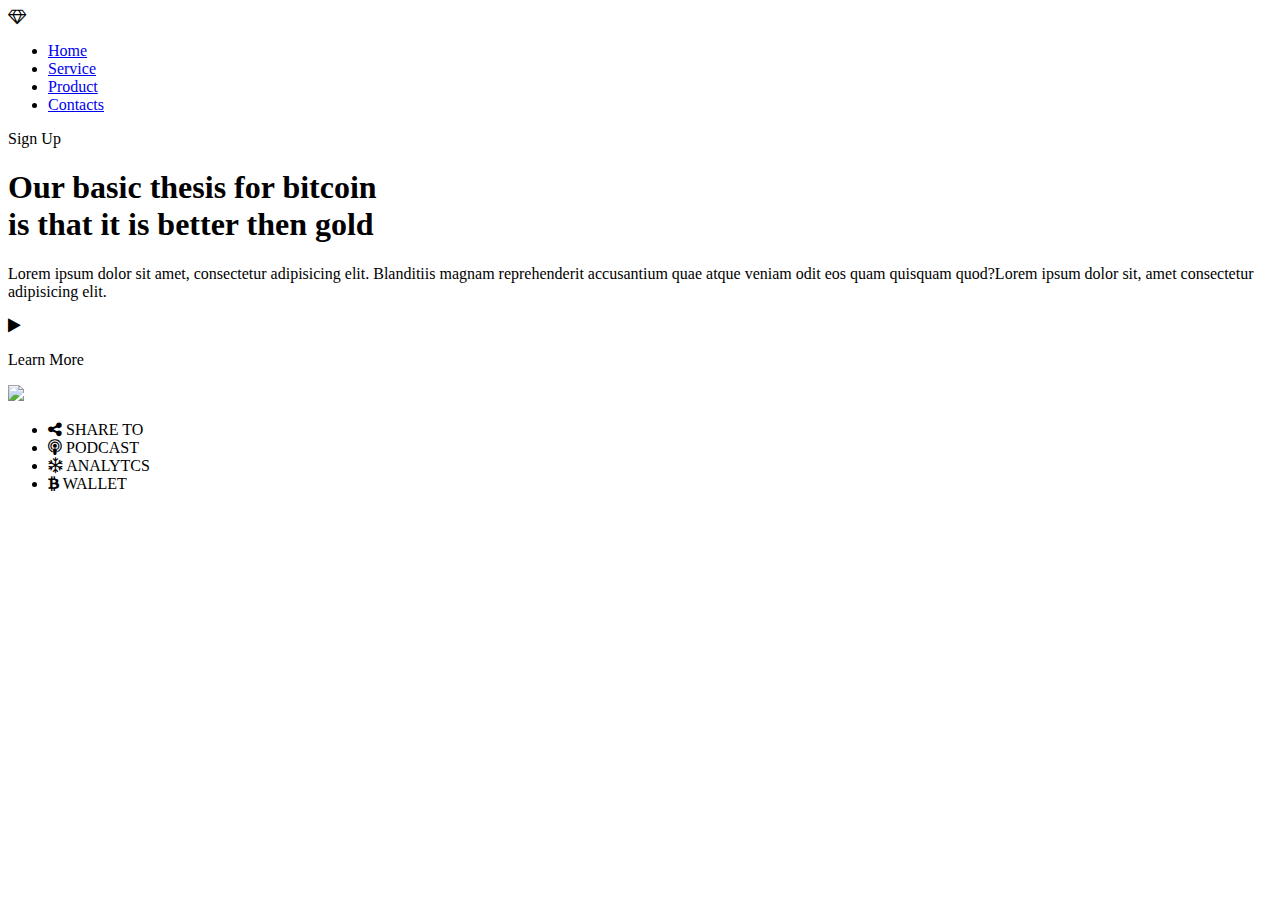
==== index.html @ e722765b "Create index.html" ====
<!DOCTYPE html>
<html lang="en">
<head>
    <meta charset="UTF-8">
    <meta name="viewport" content="width=device-width, initial-scale=1.0">
    <link rel="stylesheet" href="https://stackpath.bootstrapcdn.com/font-awesome/4.7.0/css/font-awesome.min.css">
    <link rel="stylesheet" href="./css/style.css">
    
    <title>Bitcoin Web app</title>
</head>
<body>
    <div class="container">
        <nav>
            <div class="logo">
                <i class="fa fa-diamond" aria-hidden="true"></i>
            </div>
            <ul>
                <li><a href="#" id="home">Home</a></li>
                <li><a href="#">Service</a></li>
                <li><a href="#">Product</a></li>
                <li><a href="#">Contacts</a></li>
            </ul>
            <div class="sign-up">
                <span>Sign Up</span>
            </div>
        </nav>
        <div id="content">
                <h1>
                    Our basic thesis for bitcoin<br> is that it is better then gold
                </h1>
                <p id="main">Lorem ipsum dolor sit amet, consectetur adipisicing elit. Blanditiis magnam reprehenderit accusantium quae atque veniam odit eos quam quisquam quod?Lorem ipsum dolor sit, amet consectetur adipisicing elit.</p>
                <div id="learn-more">
                    <p class="fa-play-btn"><i class="fa fa-play" aria-hidden="true"></i></p>
                    <p>Learn More</p>
                </div>
        </div>
        <div class="image">
            <img src="./img/249.jpg">
        </div>
        <div id="options">
            <ul>
                <li><i class="fa fa-share-alt" aria-hidden="true"></i>
                    <span>SHARE TO</span></li>
                <li><i class="fa fa-podcast" aria-hidden="true"></i>
                <span>PODCAST</span></li>
                <li><i class="fa fa-snowflake-o" aria-hidden="true"></i>
                    <span>ANALYTCS</span></li>
                <li><i class="fa fa-btc" aria-hidden="true"></i>
                    <span>WALLET</span></li>
            </ul>
        </div>
    </div>
</body>
</html>
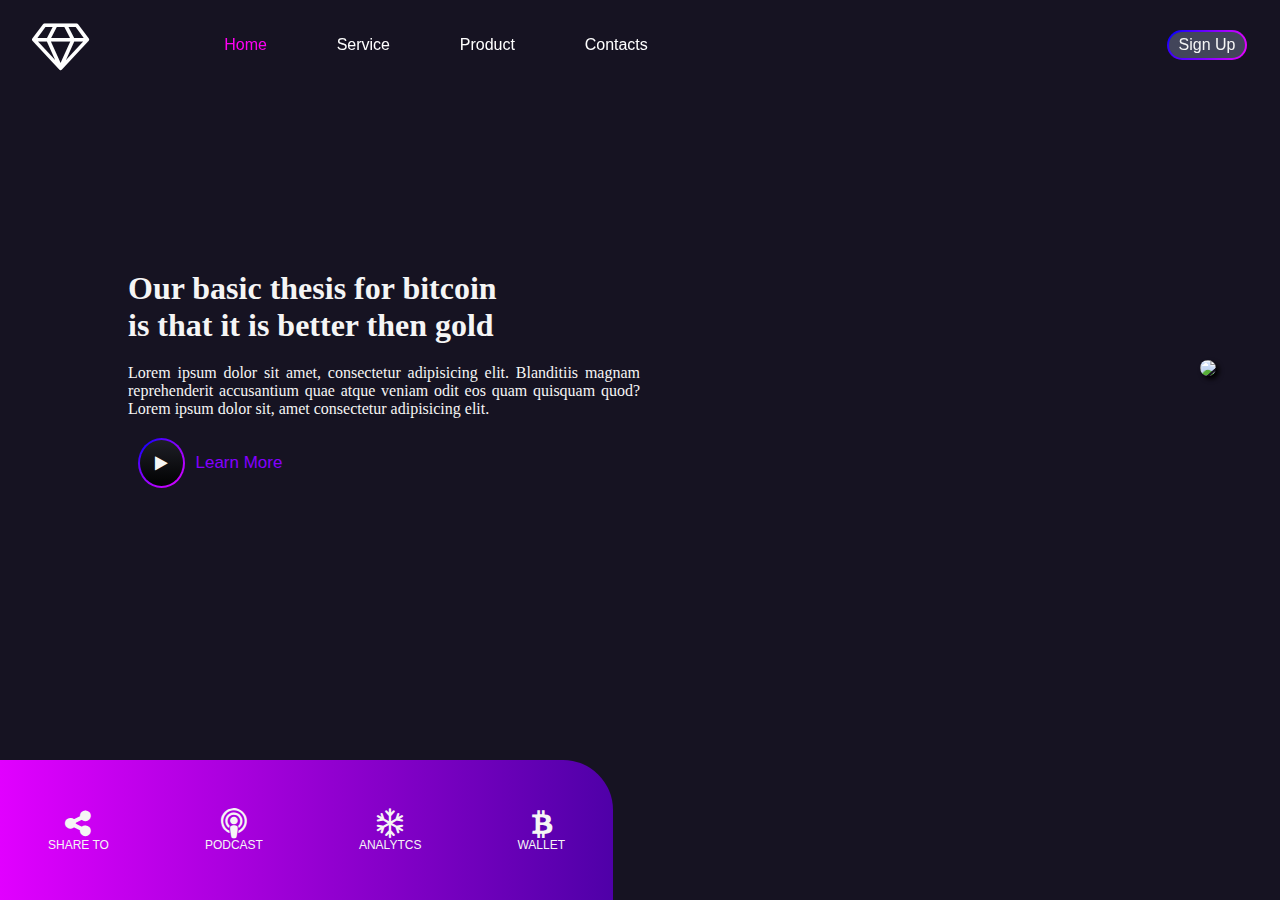
==== commit be55007c: "Update index.html" ====
--- a/index.html
+++ b/index.html
@@ -4,7 +4,7 @@
     <meta charset="UTF-8">
     <meta name="viewport" content="width=device-width, initial-scale=1.0">
     <link rel="stylesheet" href="https://stackpath.bootstrapcdn.com/font-awesome/4.7.0/css/font-awesome.min.css">
-    <link rel="stylesheet" href="./css/style.css">
+    <link rel="stylesheet" href="style.css">
     
     <title>Bitcoin Web app</title>
 </head>
--- a/style.css
+++ b/style.css
@@ -0,0 +1,156 @@
+* {
+  margin: 0;
+  padding: 0;
+  font-family: Helvetica, sans-serif;
+}
+
+.container {
+  background: #161322;
+  height: 100vh;
+}
+
+.container nav {
+  position: fixed;
+  top: 0;
+  right: 0;
+  left: 0;
+  display: flex;
+  justify-content: space-around;
+  margin-top: 20px;
+  align-items: center;
+}
+
+.container nav .logo .fa-diamond {
+  font-size: 50px;
+  color: white;
+}
+
+.container nav ul {
+  list-style: none;
+  display: flex;
+  width: 44%;
+  justify-content: space-evenly;
+}
+
+.container nav ul li a {
+  color: white;
+  text-decoration: none;
+}
+
+.container nav ul li a#home {
+  color: #ff00f2;
+}
+
+.container nav ul li a:hover {
+  color: #0000a3;
+  transition: 0.5s color ease;
+}
+
+.container nav .sign-up {
+  margin-left: 30%;
+  display: inline-block;
+  border: 2px solid transparent;
+  border-radius: 20px;
+  background: linear-gradient(#42455a, #42455a), radial-gradient(circle at top left, blue, #ea03ff);
+  background-origin: border-box;
+  background-clip: content-box,border-box;
+  text-align: center;
+}
+
+.container nav .sign-up span {
+  display: block;
+  padding: 4px 10px;
+  color: whitesmoke;
+  cursor: pointer;
+}
+
+.container #content {
+  width: 40%;
+  position: absolute;
+  top: 30%;
+  left: 10%;
+  text-align: justify;
+}
+
+.container #content h1, .container #content #main {
+  font-family: Georgia, 'Times New Roman', Times, serif;
+  color: whitesmoke;
+}
+
+.container #content #main {
+  margin: 20px 0;
+}
+
+.container #content #learn-more {
+  display: flex;
+  align-items: center;
+  justify-content: first baseline;
+}
+
+.container #content #learn-more .fa-play-btn {
+  font-size: 16px;
+  color: whitesmoke;
+  display: inline-block;
+  border: 2px solid transparent;
+  border-radius: 50%;
+  background: linear-gradient(#202129, #000000), radial-gradient(circle at top left, blue, #ea03ff);
+  background-origin: border-box;
+  background-clip: content-box,border-box;
+  text-align: center;
+}
+
+.container #content #learn-more .fa-play-btn i {
+  padding: 15px;
+}
+
+.container #content #learn-more p {
+  margin-left: 2%;
+  color: whitesmoke;
+  font-size: 17px;
+  color: #8400ff;
+  font-family: Rubik, sans-serif;
+  cursor: pointer;
+}
+
+.container .image {
+  position: absolute;
+  top: 40%;
+  right: 5%;
+}
+
+.container .image img {
+  width: 400px;
+  box-shadow: 3px 3px 5px black;
+  border-radius: 10px;
+}
+
+.container #options {
+  position: absolute;
+  bottom: 0;
+  left: 0;
+}
+
+.container #options ul {
+  border-top-right-radius: 50px;
+  color: whitesmoke;
+  display: flex;
+  justify-content: space-between;
+  list-style: none;
+  background-image: linear-gradient(to right, #e100ff, #4f00a8);
+}
+
+.container #options ul li {
+  padding: 3rem;
+  display: flex;
+  align-items: center;
+  flex-direction: column;
+}
+
+.container #options ul li i {
+  font-size: 30px;
+}
+
+.container #options ul li span {
+  font-size: 12px;
+}
+/*# sourceMappingURL=style.css.map */
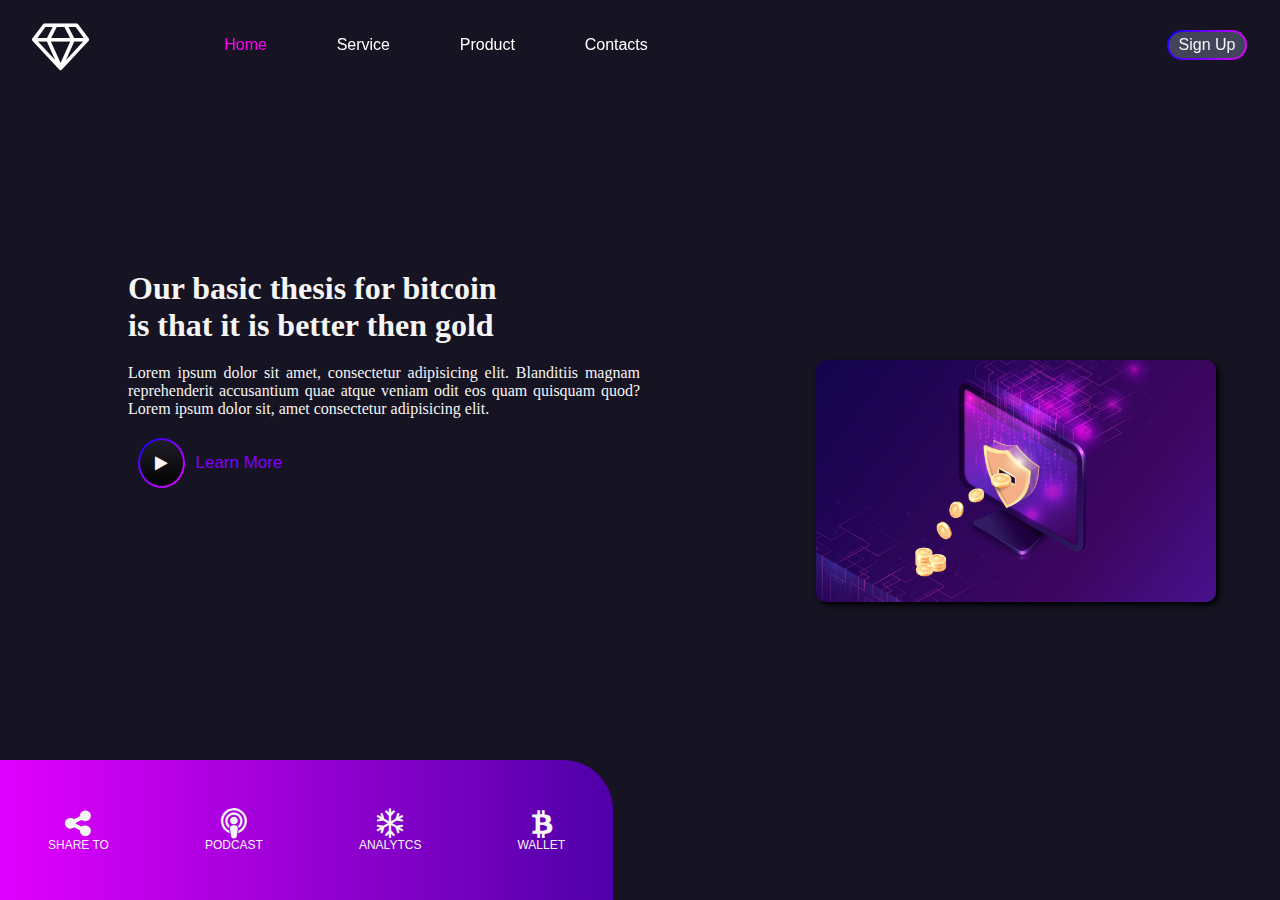
==== commit 8b147c5c: "Update index.html" ====
--- a/index.html
+++ b/index.html
@@ -35,7 +35,7 @@
                 </div>
         </div>
         <div class="image">
-            <img src="./img/249.jpg">
+            <img src="249.jpg">
         </div>
         <div id="options">
             <ul>
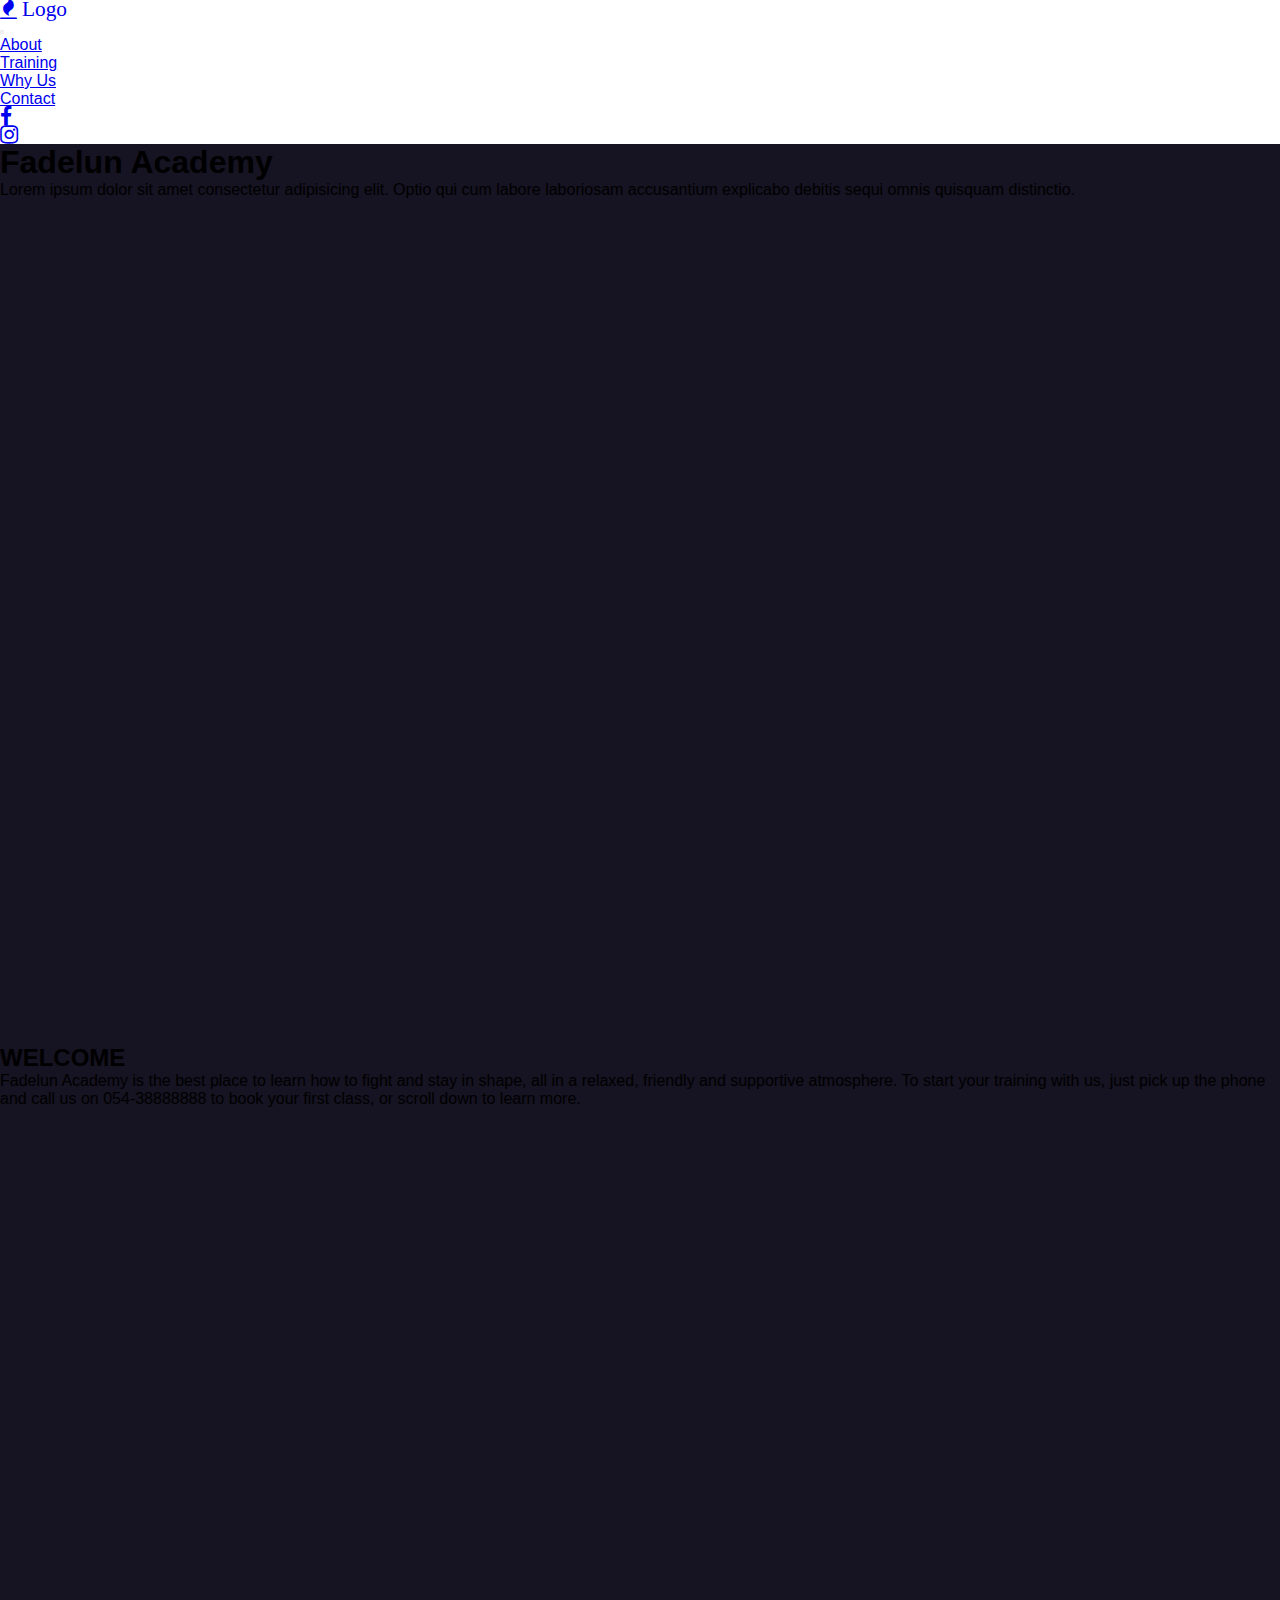
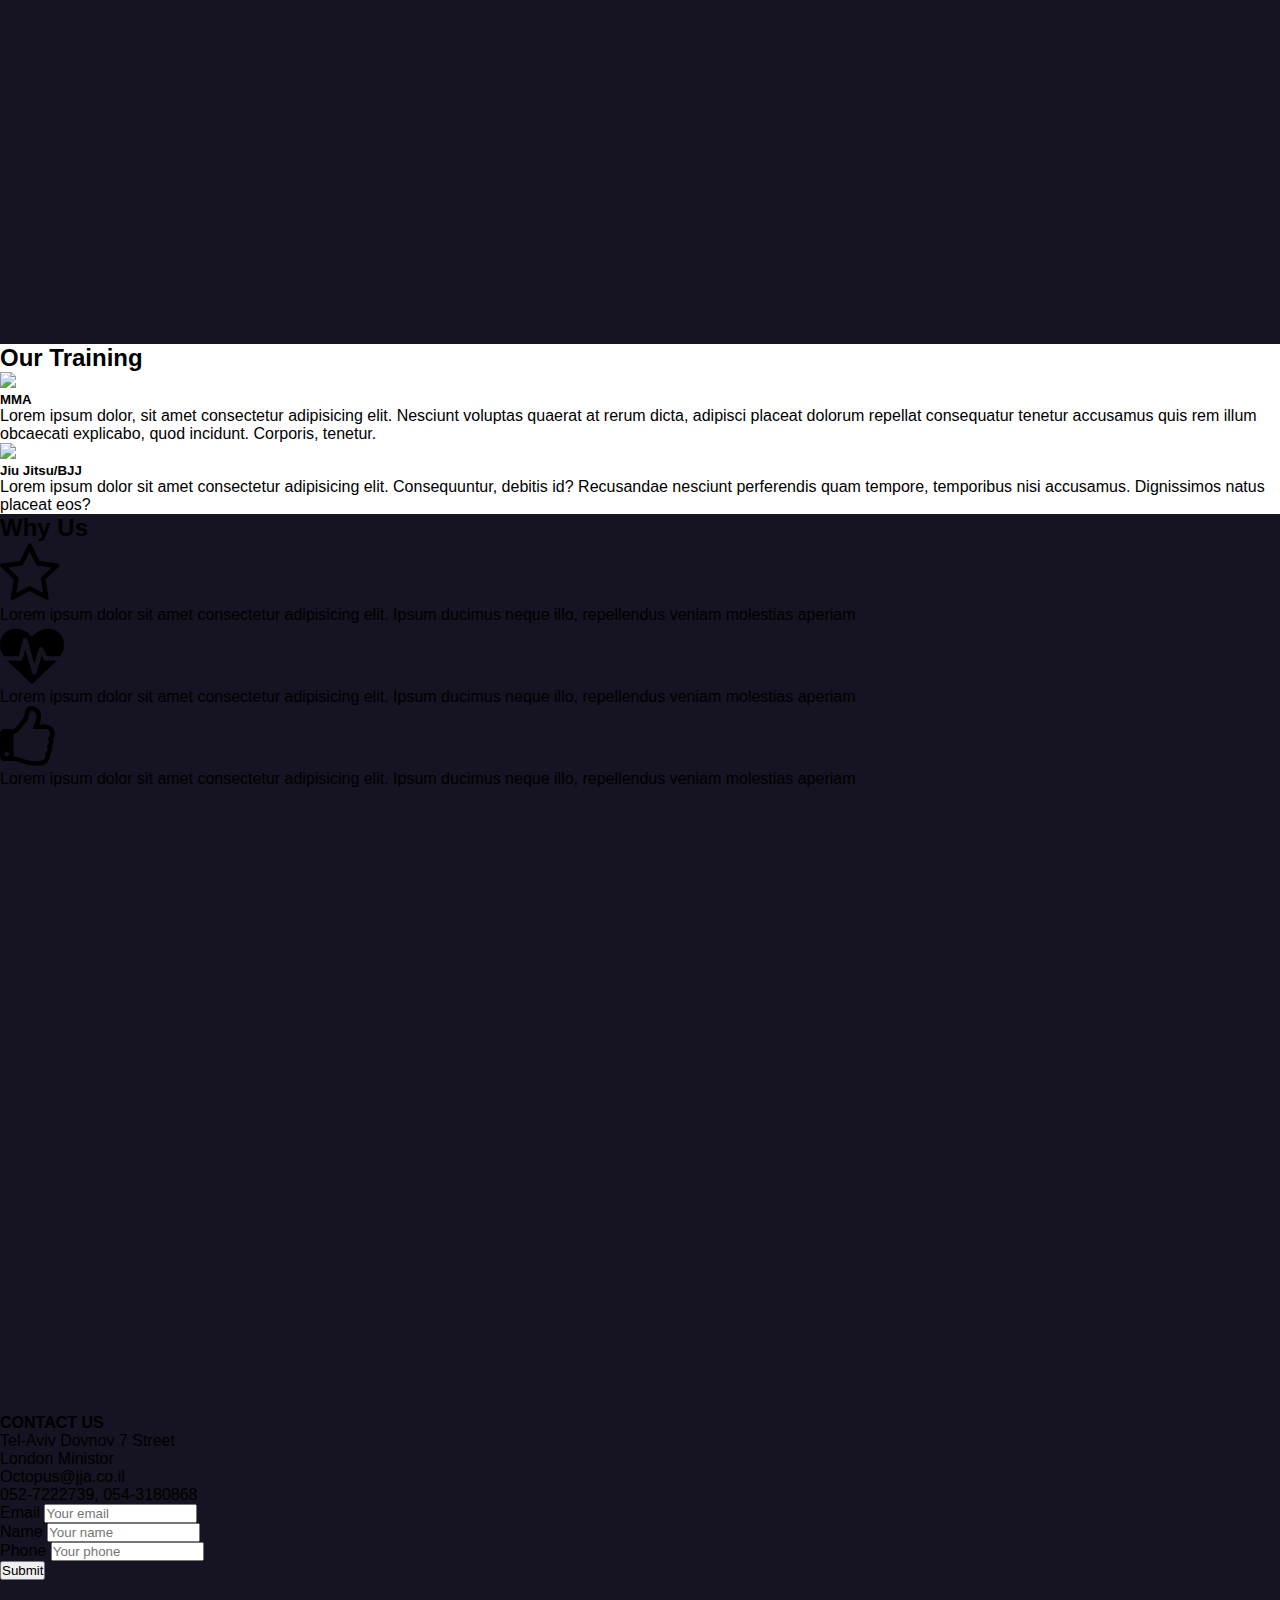
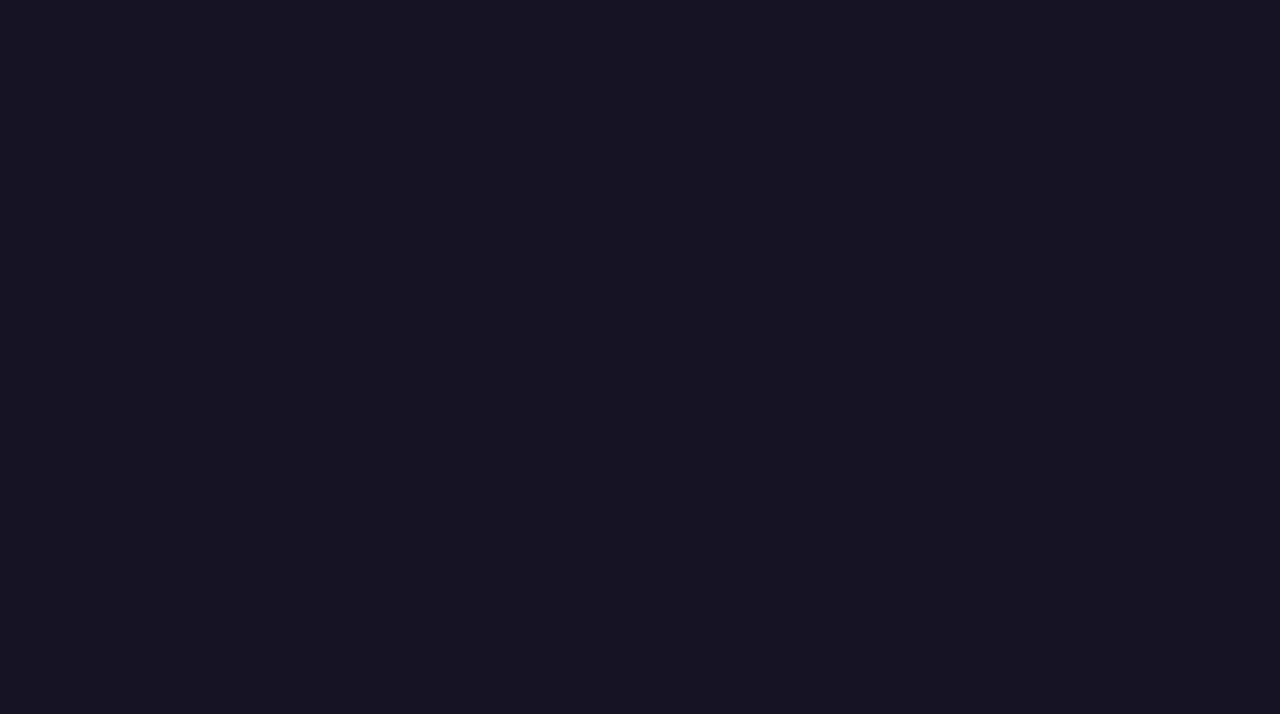
==== commit 23e54b08: "Add files via upload" ====
--- a/index.html
+++ b/index.html
@@ -1,54 +1,189 @@
-<!DOCTYPE html>
-<html lang="en">
-<head>
-    <meta charset="UTF-8">
-    <meta name="viewport" content="width=device-width, initial-scale=1.0">
-    <link rel="stylesheet" href="https://stackpath.bootstrapcdn.com/font-awesome/4.7.0/css/font-awesome.min.css">
-    <link rel="stylesheet" href="style.css">
-    
-    <title>Bitcoin Web app</title>
-</head>
-<body>
-    <div class="container">
-        <nav>
-            <div class="logo">
-                <i class="fa fa-diamond" aria-hidden="true"></i>
-            </div>
-            <ul>
-                <li><a href="#" id="home">Home</a></li>
-                <li><a href="#">Service</a></li>
-                <li><a href="#">Product</a></li>
-                <li><a href="#">Contacts</a></li>
-            </ul>
-            <div class="sign-up">
-                <span>Sign Up</span>
-            </div>
-        </nav>
-        <div id="content">
-                <h1>
-                    Our basic thesis for bitcoin<br> is that it is better then gold
-                </h1>
-                <p id="main">Lorem ipsum dolor sit amet, consectetur adipisicing elit. Blanditiis magnam reprehenderit accusantium quae atque veniam odit eos quam quisquam quod?Lorem ipsum dolor sit, amet consectetur adipisicing elit.</p>
-                <div id="learn-more">
-                    <p class="fa-play-btn"><i class="fa fa-play" aria-hidden="true"></i></p>
-                    <p>Learn More</p>
-                </div>
-        </div>
-        <div class="image">
-            <img src="249.jpg">
-        </div>
-        <div id="options">
-            <ul>
-                <li><i class="fa fa-share-alt" aria-hidden="true"></i>
-                    <span>SHARE TO</span></li>
-                <li><i class="fa fa-podcast" aria-hidden="true"></i>
-                <span>PODCAST</span></li>
-                <li><i class="fa fa-snowflake-o" aria-hidden="true"></i>
-                    <span>ANALYTCS</span></li>
-                <li><i class="fa fa-btc" aria-hidden="true"></i>
-                    <span>WALLET</span></li>
-            </ul>
-        </div>
-    </div>
-</body>
-</html> 
+<!doctype html>
+<html lang="en">
+  <head>
+    <!-- Required meta tags -->
+    <meta charset="utf-8">
+    <meta name="viewport" content="width=device-width, initial-scale=1, shrink-to-fit=no">
+
+    <!-- Bootstrap CSS -->
+    <link rel="stylesheet" href="https://stackpath.bootstrapcdn.com/font-awesome/4.7.0/css/font-awesome.min.css" integrity="sha384-wvfXpqpZZVQGK6TAh5PVlGOfQNHSoD2xbE+QkPxCAFlNEevoEH3Sl0sibVcOQVnN" crossorigin="anonymous">
+    <!-- Boostrap offline -->
+    <link rel="stylesheet" href="./css/style.css">
+    <link rel="stylesheet" href="bootstrap-4.3.1-dist/css/bootstrap-grid.min.css">
+    <link rel="stylesheet" href="./bootstrap-4.3.1-dist/css/bootstrap.css">
+    <link rel="stylesheet" href="bootstrap-4.3.1-dist/css/bootstrap-reboot.css">
+    <title>Hello, world!</title>
+  </head>
+  <body>
+
+<!-- headers -->
+    <div class="header">
+      <nav class="navbar navbar-expand navbar-light fixed-top">
+        <div class="logo">
+          <a class="navbar-brand" href="#">
+            <i class="fa fa-fire fa-lg" aria-hidden="true"> Logo</i>
+          </a>
+        </div>
+        <button class="navbar-toggler" type="button" data-toggle="collapse" data-target="#navbarNav" aria-controls="navbarNav" aria-expanded="false" aria-label="Toggle navigation">
+          <!-- <span class="navbar-toggler-icon"></span> -->
+        </button>
+        <div class="collapse navbar-collapse nav justify-content-end" id="navbarNav">
+          <ul class="list-nav navbar-nav">
+            <li class="nav-item">
+              <a class="nav-link" href="http://127.0.0.1:5500/index.html#about" target="_self">About</a>
+            </li>
+            <li class="nav-item">
+              <a class="nav-link" href="http://127.0.0.1:5500/index.html#training">Training</a>
+            </li>
+            <li class="nav-item">
+              <a class="nav-link" href="http://127.0.0.1:5500/index.html#Why-us">Why Us</a>
+            </li>
+            <li class="nav-item">
+              <a class="nav-link" href="http://127.0.0.1:5500/index.html#contact">Contact</a>
+            </li>
+          </ul>
+          <ul class="account-nav navbar-nav">
+            <li class="nav-item">
+              <a class="nav-link" href="#">
+                <i class="fa fa-facebook fa-lg" aria-hidden="true"></i>
+              </a>
+            </li>
+            <li class="nav-item">
+              <a class="nav-link" href="#">
+                <i class="fa fa-instagram fa-lg" aria-hidden="true"></i>
+              </a>
+            </li>
+          </ul>
+        </div>
+      </nav>
+      <div class="jumbotron jumbotron-fluid">
+        <div class="container">
+        
+          <h1>Fadelun Academy</h1>
+          <p class="lead">Lorem ipsum dolor sit amet consectetur adipisicing elit. Optio qui cum labore laboriosam accusantium explicabo debitis sequi omnis quisquam distinctio.</p>
+        </div>
+      </div>
+    </div>
+
+    <!--  -->
+
+    <!-- about -->
+    <div class="about" id="about">
+      <div class="container">
+        <h2>WELCOME</h2>
+        <p>Fadelun Academy is the best place to learn how to fight and stay in shape, all in a relaxed, friendly and supportive atmosphere. To start your training with us, just pick up the phone and call us on 054-38888888 to book your first class, or scroll down to learn more.</p>
+      </div>
+    </div>
+    <!--  -->
+
+    <!-- Training -->
+    <div class="training" id="training" >
+      <div class="title">
+        <h2>Our Training</h2>
+      </div>
+      <div class="example-training">
+          <div class="image-1">
+                <img src="./img/img_1.jpg ">
+              <div class="description ">
+                <h5>MMA</h5>
+                <p>Lorem ipsum dolor, sit amet consectetur adipisicing elit. Nesciunt voluptas quaerat at rerum dicta, adipisci placeat dolorum repellat consequatur tenetur accusamus quis rem illum obcaecati explicabo, quod incidunt. Corporis, tenetur.</p>
+              </div>
+
+          </div>
+          <div class="image-2">
+            <img src="./img/img_2.jpg">
+            <div class="description">
+              <h5>Jiu Jitsu/BJJ</h5>
+              <p>Lorem ipsum dolor sit amet consectetur adipisicing elit. Consequuntur, debitis id? Recusandae nesciunt perferendis quam tempore, temporibus nisi accusamus. Dignissimos natus placeat eos?</p>
+            </div>
+          </div>
+
+ 
+      </div>
+    </div>
+    <!--  -->
+
+    <!-- Why us -->
+    <div class="why-us" id="Why-us">
+        <div class="container">
+          <h2>Why Us</h2>
+          <div class="row">
+            <div class="col-md-12 col-lg m-3">
+              <div class="card">
+                <div class="logo mt-2">
+                  <i class="fa fa-star-o fa-4x" aria-hidden="true"></i>
+                </div>
+                <p class="text mt-3">Lorem ipsum dolor sit amet consectetur adipisicing elit. Ipsum ducimus neque illo, repellendus veniam molestias aperiam</p>
+              </div>
+            </div>
+            <div class="col-md-12 col-lg m-3">
+              <div class="card">
+                <div class="logo mt-2">
+                  <i class="fa fa-heartbeat fa-4x" aria-hidden="true"></i>
+                </div>
+                <p class="text mt-3">Lorem ipsum dolor sit amet consectetur adipisicing elit. Ipsum ducimus neque illo, repellendus veniam molestias aperiam</p>
+              </div>
+            </div>
+            <div class="col-md-12 col-lg m-3">
+              <div class="card">
+                <div class="logo mt-2">
+                  <i class="fa fa-thumbs-o-up fa-4x" aria-hidden="true"></i>
+                </div>
+                <p class="text mt-3">Lorem ipsum dolor sit amet consectetur adipisicing elit. Ipsum ducimus neque illo, repellendus veniam molestias aperiam</p>
+              </div>
+            </div>
+          </div>
+        </div>
+      </div>
+    <!--  -->
+
+    <!-- Contact -->
+    <div class="contact" id="contact">
+      <div class="container">
+        <div class="row col-md-12 mt-4">
+          <div class="box-1 col-sm">
+            <h4>CONTACT US</h4>
+            <ul class="address">
+              <li>Tel-Aviv Dovnov 7 Street</li>
+              <li>London Ministor </li>
+              <li>Octopus@jja.co.il </li>
+              <li>052-7222739, 054-3180868</li>
+            </ul>
+          </div>
+          <div class="box-2 col-sm">
+            <form action="/action_page.php" class=" form-style">
+              <div class="form-group col-md-12">
+                <label for="email">Email</label>
+                <input type="email" class="form-control border border-white border-bottom"id="email" placeholder="Your email">
+              </div>
+                <div class="col-md-12">
+                  <label for="name">Name</label>
+                  <input type="text" class="form-control" id="name" placeholder="Your name">
+                </div>
+                <div class="col-md-12">
+                  <label for="phone">Phone</label>
+                  <input type="text" class="form-control" id="phone" placeholder="Your phone">
+                </div>
+                <div class="form-group row mt-4">
+                  <div class="col-md-2">
+                    <button type="submit" class="btn btn-dark">Submit</button>
+                    <!-- <button type="submit" class="btn btn-primary">Sign in</button> -->
+                  </div>
+                </div>
+            </form>
+          </div>
+        </div>
+      </div>
+    </div>
+    <!--  -->
+
+
+    <!-- Optional JavaScript; choose one of the two! -->
+
+    <!-- Option 1: jQuery and Bootstrap Bundle (includes Popper) -->
+    <script src="https://code.jquery.com/jquery-3.5.1.slim.min.js" integrity="sha384-DfXdz2htPH0lsSSs5nCTpuj/zy4C+OGpamoFVy38MVBnE+IbbVYUew+OrCXaRkfj" crossorigin="anonymous"></script>
+<script src="https://cdn.jsdelivr.net/npm/popper.js@1.16.1/dist/umd/popper.min.js" integrity="sha384-9/reFTGAW83EW2RDu2S0VKaIzap3H66lZH81PoYlFhbGU+6BZp6G7niu735Sk7lN" crossorigin="anonymous"></script>
+<script src="https://cdn.jsdelivr.net/npm/bootstrap@4.5.3/dist/js/bootstrap.min.js" integrity="sha384-w1Q4orYjBQndcko6MimVbzY0tgp4pWB4lZ7lr30WKz0vr/aWKhXdBNmNb5D92v7s" crossorigin="anonymous"></script>
+
+  </body>
+</html>--- a/css/style.css
+++ b/css/style.css
@@ -0,0 +1,156 @@
+* {
+  margin: 0;
+  padding: 0;
+  font-family: Helvetica, sans-serif;
+}
+
+.container {
+  background: #161322;
+  height: 100vh;
+}
+
+.container nav {
+  position: fixed;
+  top: 0;
+  right: 0;
+  left: 0;
+  display: flex;
+  justify-content: space-around;
+  margin-top: 20px;
+  align-items: center;
+}
+
+.container nav .logo .fa-diamond {
+  font-size: 50px;
+  color: white;
+}
+
+.container nav ul {
+  list-style: none;
+  display: flex;
+  width: 44%;
+  justify-content: space-evenly;
+}
+
+.container nav ul li a {
+  color: white;
+  text-decoration: none;
+}
+
+.container nav ul li a#home {
+  color: #ff00f2;
+}
+
+.container nav ul li a:hover {
+  color: #0000a3;
+  transition: 0.5s color ease;
+}
+
+.container nav .sign-up {
+  margin-left: 30%;
+  display: inline-block;
+  border: 2px solid transparent;
+  border-radius: 20px;
+  background: linear-gradient(#42455a, #42455a), radial-gradient(circle at top left, blue, #ea03ff);
+  background-origin: border-box;
+  background-clip: content-box,border-box;
+  text-align: center;
+}
+
+.container nav .sign-up span {
+  display: block;
+  padding: 4px 10px;
+  color: whitesmoke;
+  cursor: pointer;
+}
+
+.container #content {
+  width: 40%;
+  position: absolute;
+  top: 30%;
+  left: 10%;
+  text-align: justify;
+}
+
+.container #content h1, .container #content #main {
+  font-family: Georgia, 'Times New Roman', Times, serif;
+  color: whitesmoke;
+}
+
+.container #content #main {
+  margin: 20px 0;
+}
+
+.container #content #learn-more {
+  display: flex;
+  align-items: center;
+  justify-content: first baseline;
+}
+
+.container #content #learn-more .fa-play-btn {
+  font-size: 16px;
+  color: whitesmoke;
+  display: inline-block;
+  border: 2px solid transparent;
+  border-radius: 50%;
+  background: linear-gradient(#202129, #000000), radial-gradient(circle at top left, blue, #ea03ff);
+  background-origin: border-box;
+  background-clip: content-box,border-box;
+  text-align: center;
+}
+
+.container #content #learn-more .fa-play-btn i {
+  padding: 15px;
+}
+
+.container #content #learn-more p {
+  margin-left: 2%;
+  color: whitesmoke;
+  font-size: 17px;
+  color: #8400ff;
+  font-family: Rubik, sans-serif;
+  cursor: pointer;
+}
+
+.container .image {
+  position: absolute;
+  top: 40%;
+  right: 5%;
+}
+
+.container .image img {
+  width: 400px;
+  box-shadow: 3px 3px 5px black;
+  border-radius: 10px;
+}
+
+.container #options {
+  position: absolute;
+  bottom: 0;
+  left: 0;
+}
+
+.container #options ul {
+  border-top-right-radius: 50px;
+  color: whitesmoke;
+  display: flex;
+  justify-content: space-between;
+  list-style: none;
+  background-image: linear-gradient(to right, #e100ff, #4f00a8);
+}
+
+.container #options ul li {
+  padding: 3rem;
+  display: flex;
+  align-items: center;
+  flex-direction: column;
+}
+
+.container #options ul li i {
+  font-size: 30px;
+}
+
+.container #options ul li span {
+  font-size: 12px;
+}
+/*# sourceMappingURL=style.css.map */
